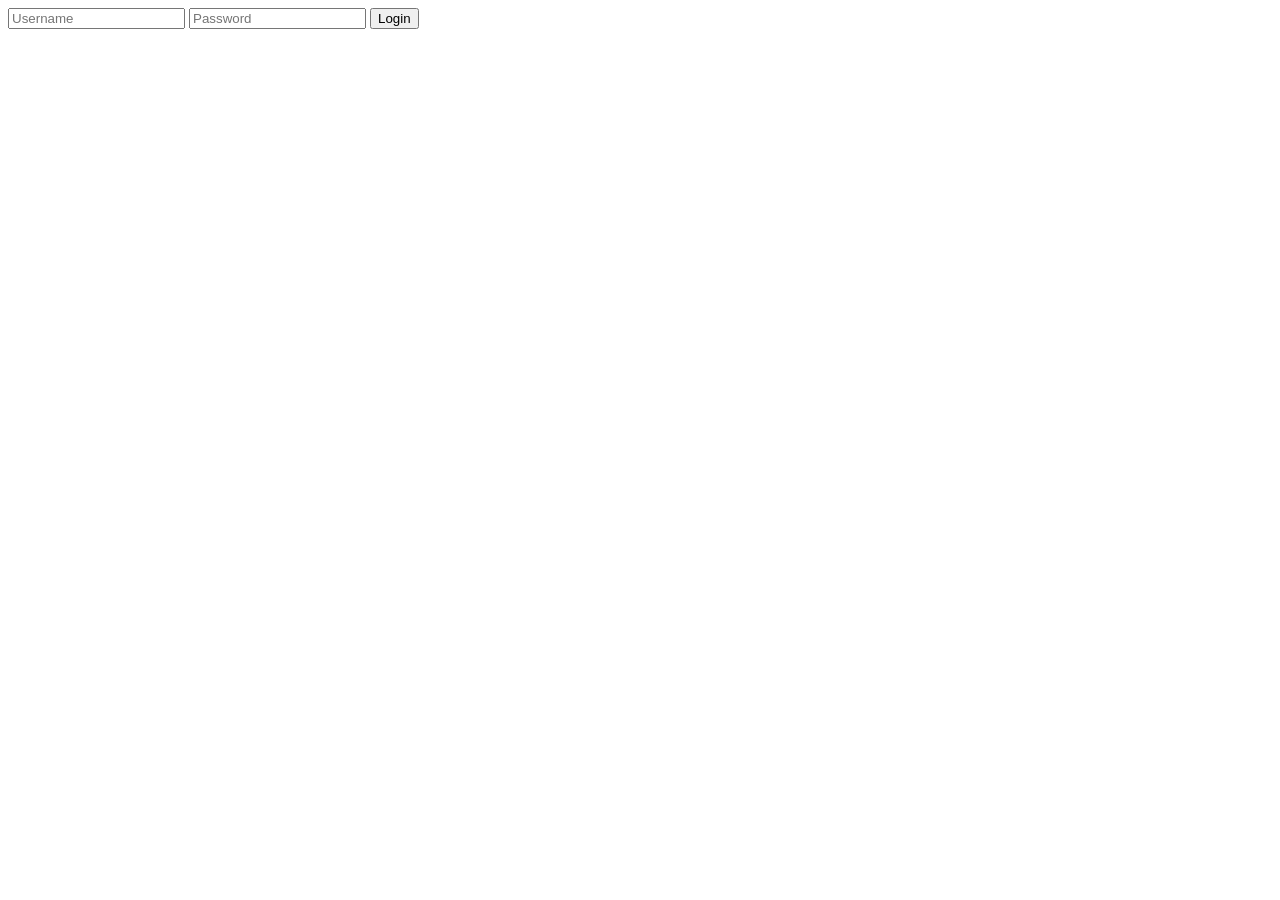
==== index.html @ 6fcb2b01 "setupSS" ====
<!DOCTYPE html>
<html lang="en">
<head>
    <meta charset="UTF-8">
    <meta name="viewport" content="width=device-width, initial-scale=1.0">
    <title>Login</title>
</head>
<body>


<div id="login-container">
    <input type="text" class="login-input" placeholder="Username">
    <input type="password" class="login-input" placeholder="Password">
    <button type="submit">Login</button>
</div>




    
</body>
</html>
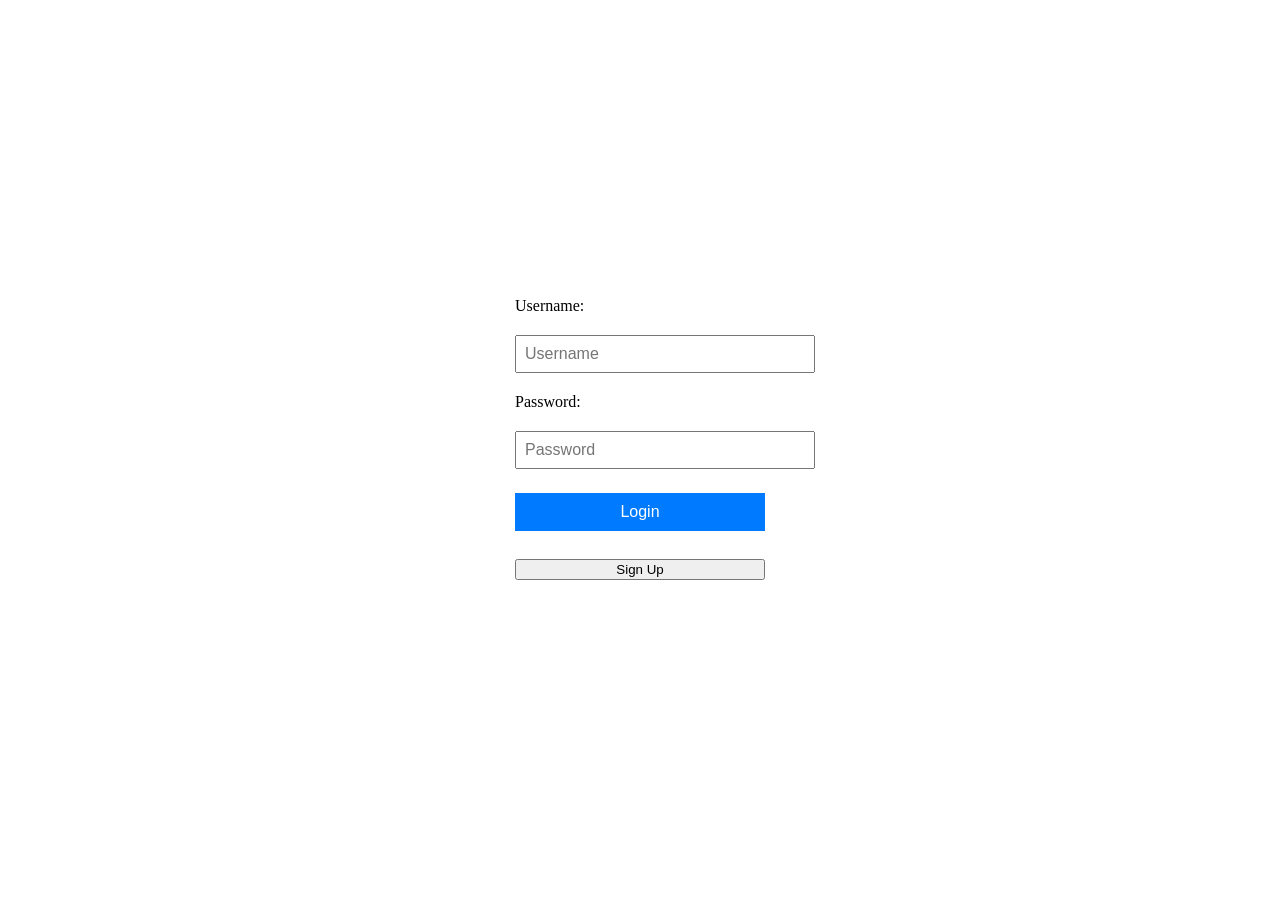
==== commit 86c20f42: "added buttons.css to seperate button styles from the main style.css file" ====
--- a/index.html
+++ b/index.html
@@ -1,6 +1,8 @@
 <!DOCTYPE html>
 <html lang="en">
 <head>
+    <link rel="stylesheet" href="buttons.css">
+    <link rel="stylesheet" href="style.css">
     <meta charset="UTF-8">
     <meta name="viewport" content="width=device-width, initial-scale=1.0">
     <title>Login</title>
@@ -9,9 +11,21 @@
 
 
 <div id="login-container">
-    <input type="text" class="login-input" placeholder="Username">
-    <input type="password" class="login-input" placeholder="Password">
-    <button type="submit">Login</button>
+
+    <div id="input-container">
+
+    <label for="username">Username:</label><br>
+    <input type="text" class="login-input" id="username" placeholder="Username"><br>
+
+    <label for="password">Password:</label><br>
+    <input type="password" class="login-input" id="password" placeholder="Password"><br>
+
+    </div>
+
+    <button class="general_button" type="submit">Login</button><br>
+
+    <button type="button" href="signup.html">Sign Up</button><br>
+
 </div>
 
 
--- a/buttons.css
+++ b/buttons.css
@@ -0,0 +1,15 @@
+
+.general_button{
+    padding: 10px;
+    font-size: 16px;
+    
+    background-color: #007BFF;
+    color: white;
+    border: none;
+    cursor: pointer;
+}
+
+
+.general_button:hover {
+    background-color: #0056b3;
+}
--- a/style.css
+++ b/style.css
@@ -0,0 +1,43 @@
+#login-container {
+    display: flex;
+    flex-direction: column; /* This stacks children vertically */
+    width: 250px;           /* Limits the width so they aren't too wide */
+    gap: 5px;              /* Adds a nice gap between the boxes */
+}
+
+.login-input {
+    padding: 8px;
+    font-size: 16px;
+}
+
+
+#input-container {
+    display: flex;
+    flex-direction: column; /* This stacks children vertically */
+    gap: 1px;              /* Adds a nice gap between the boxes */
+    width: 300px;           /* Makes the input fields take the full width of the container */
+}
+
+
+body {
+    margin: 0;
+    min-height: 100vh;
+    display: flex;
+    justify-content: center;
+    align-items: center;
+}
+
+.general_button{
+    padding: 10px;
+    font-size: 16px;
+    
+    background-color: #007BFF;
+    color: white;
+    border: none;
+    cursor: pointer;
+}
+
+
+.general_button:hover {
+    background-color: #0056b3;
+}
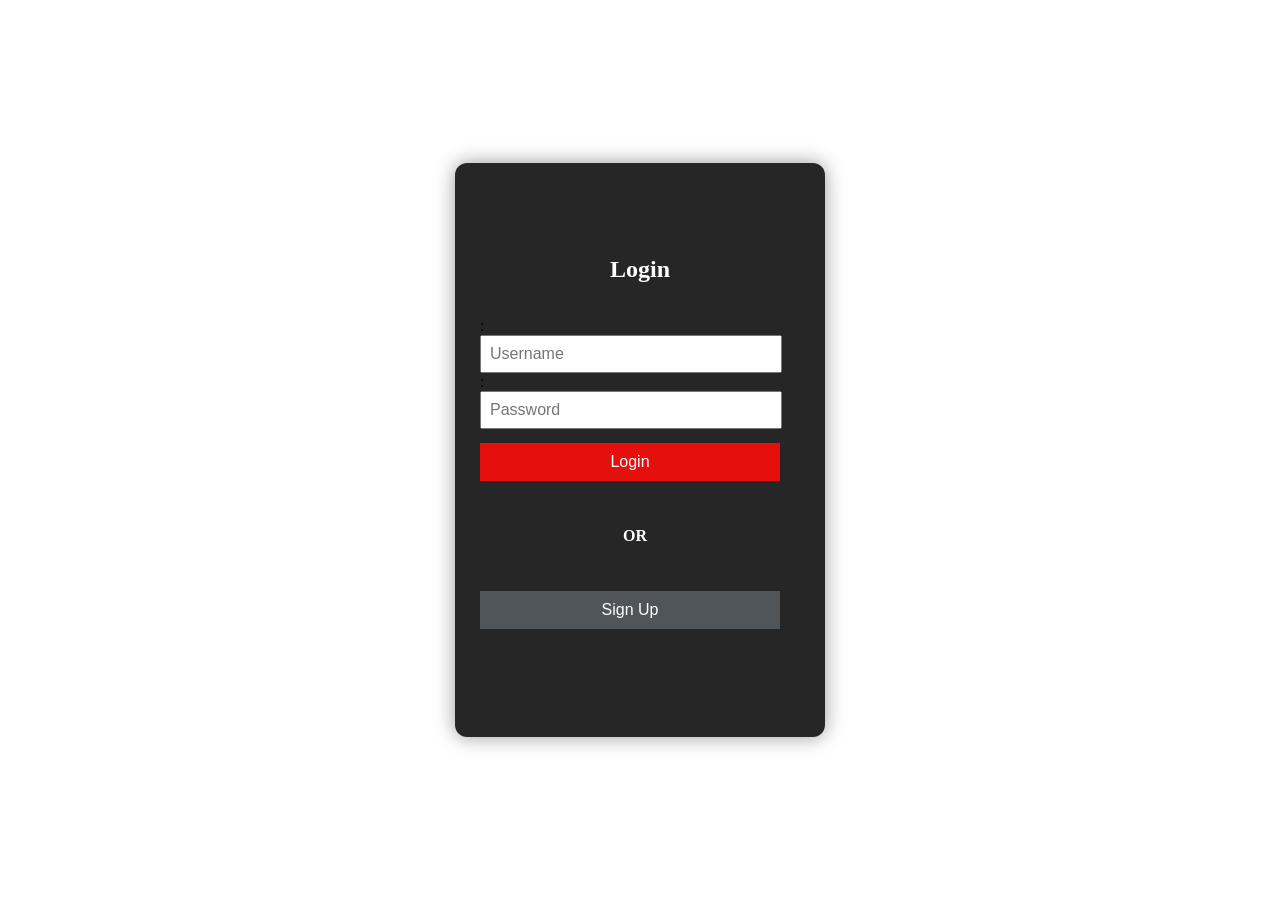
==== commit b33dcaaa: "main page is done" ====
--- a/index.html
+++ b/index.html
@@ -1,8 +1,9 @@
 <!DOCTYPE html>
 <html lang="en">
 <head>
+    <link rel="stylesheet" href="style.css">
     <link rel="stylesheet" href="buttons.css">
-    <link rel="stylesheet" href="style.css">
+    
     <meta charset="UTF-8">
     <meta name="viewport" content="width=device-width, initial-scale=1.0">
     <title>Login</title>
@@ -10,21 +11,34 @@
 <body>
 
 
+
 <div id="login-container">
 
+  <p id="background">
+
+    
+
+    <h1>Login</h1>
     <div id="input-container">
 
-    <label for="username">Username:</label><br>
-    <input type="text" class="login-input" id="username" placeholder="Username"><br>
+        <form action="profiles.html">
 
-    <label for="password">Password:</label><br>
-    <input type="password" class="login-input" id="password" placeholder="Password"><br>
+        <label for="username">:</label>
+        <input type="text" class="login-input" id="username" placeholder="Username"><br>
+
+        <label for="password">:</label>
+        <input type="password" class="login-input" id="password" placeholder="Password"><br>
 
     </div>
 
-    <button class="general_button" type="submit">Login</button><br>
+    <button class="general_button" type="submit" href="profiles.html" >Login</button><br>
+    
+   <div id="or">OR</div> <br>
 
-    <button type="button" href="signup.html">Sign Up</button><br>
+    <button id="signupbutton" type="submit" href="signup.html">Sign Up</button><br>
+    </form>
+
+    </p>
 
 </div>
 
--- a/style.css
+++ b/style.css
@@ -1,13 +1,27 @@
 #login-container {
+    width: 320px;
+    padding: 30px 25px;
+
     display: flex;
-    flex-direction: column; /* This stacks children vertically */
-    width: 250px;           /* Limits the width so they aren't too wide */
-    gap: 5px;              /* Adds a nice gap between the boxes */
+    flex-direction: column;
+    gap: 14px;
+
+    background-color: rgba(0, 0, 0, 0.85);
+    border-radius: 12px;
+    box-shadow: 0 0 20px rgba(0, 0, 0, 0.4);
+}
+
+h1 {
+    text-align: center;
+    color: white;
+    font-size: 24px;
+    margin-bottom: 20px;
 }
 
 .login-input {
     padding: 8px;
     font-size: 16px;
+    width: 94%;
 }
 
 
@@ -27,17 +41,14 @@
     align-items: center;
 }
 
-.general_button{
-    padding: 10px;
-    font-size: 16px;
-    
-    background-color: #007BFF;
-    color: white;
-    border: none;
-    cursor: pointer;
-}
 
-
-.general_button:hover {
-    background-color: #0056b3;
+#background {
+    display: flex;
+    flex-direction: column; /* This stacks children vertically */
+    width: 350px;           /* Limits the width so they aren't too wide */
+    gap: 5px;            /* Adds a nice gap between the boxes */
+    z-index: -1; /* Ensure the background is behind other content */
+     background-color : hsl(0, 0%, 0%,0.89); 
+     left: 50px;
+     transform: translateX(-50px);
 }
--- a/buttons.css
+++ b/buttons.css
@@ -2,8 +2,9 @@
 .general_button{
     padding: 10px;
     font-size: 16px;
+    width: 300px;
     
-    background-color: #007BFF;
+    background-color: #e70e0e;
     color: white;
     border: none;
     cursor: pointer;
@@ -12,4 +13,32 @@
 
 .general_button:hover {
     background-color: #0056b3;
-}+}
+
+
+
+#signupbutton{
+        padding: 10px;
+    font-size: 16px;
+    width: 300px;
+    
+    background-color: #50555a;
+    color: white;
+    border: none;
+    cursor: pointer;
+}
+
+
+
+#signupbutton:hover {
+    background-color: #1e7e34;
+}
+
+#or{
+   text-align: center;
+    color: #ffffff;
+    font-size: 16px;
+    font-weight: bold;
+    width: 100%;
+    transform: translateX(-5px);
+}
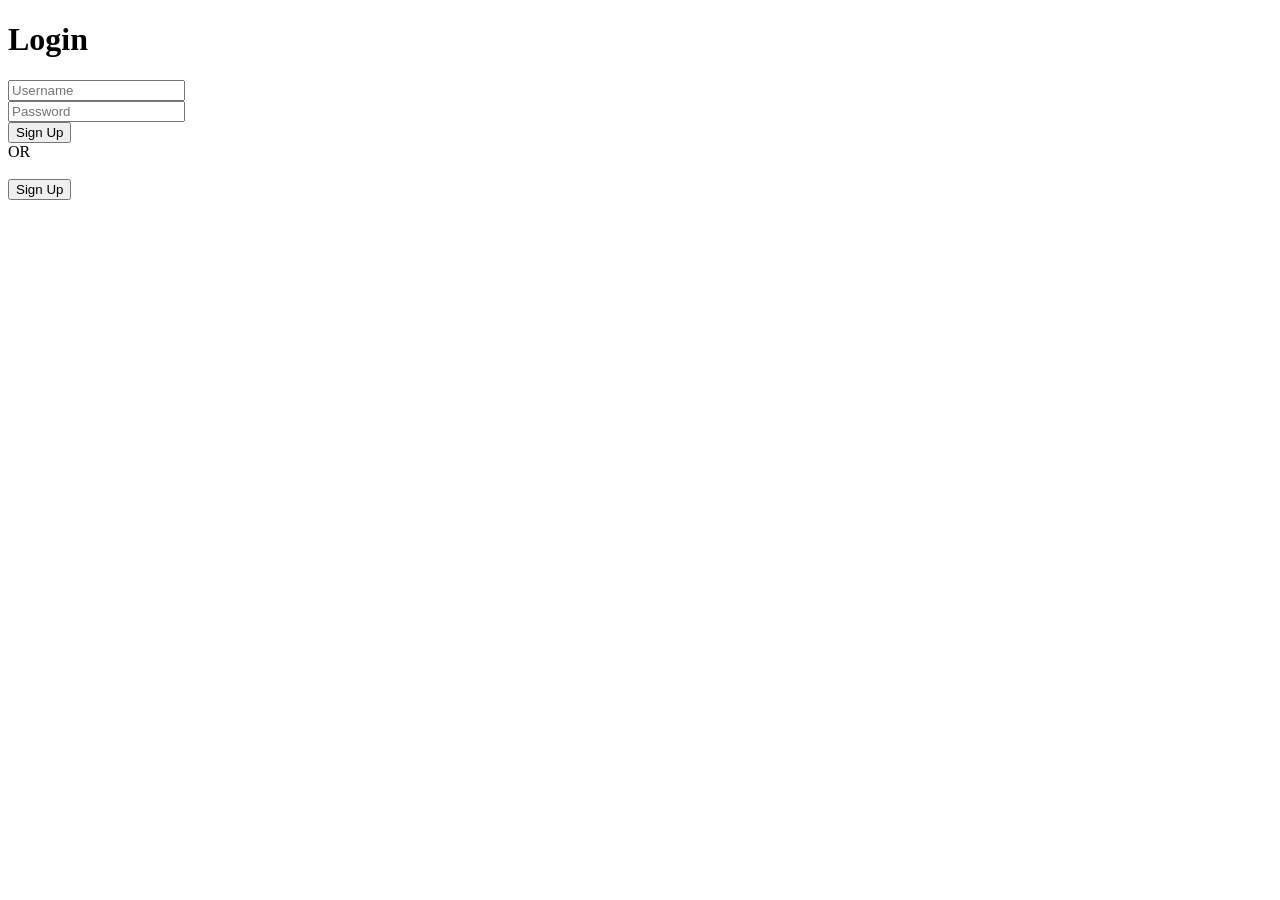
==== commit 373ae59d: "all the bugs and sign up and index pages are ready" ====
--- a/index.html
+++ b/index.html
@@ -1,44 +1,39 @@
 <!DOCTYPE html>
 <html lang="en">
 <head>
-    <link rel="stylesheet" href="style.css">
-    <link rel="stylesheet" href="buttons.css">
+    <link rel="stylesheet" href="../cssfolder/index.css">
+<link rel="stylesheet" href="../cssfolder/buttons.css">
     
     <meta charset="UTF-8">
     <meta name="viewport" content="width=device-width, initial-scale=1.0">
     <title>Login</title>
 </head>
 <body>
+<div id="login-container">
 
 
-
-<div id="login-container">
-
-  <p id="background">
+    <h1>Login</h1>
 
     
 
-    <h1>Login</h1>
-    <div id="input-container">
+        <form action="profiles.html">
+        <div id="input-container">
 
-        <form action="profiles.html">
-
-        <label for="username">:</label>
         <input type="text" class="login-input" id="username" placeholder="Username"><br>
-
-        <label for="password">:</label>
         <input type="password" class="login-input" id="password" placeholder="Password"><br>
 
     </div>
 
-    <button class="general_button" type="submit" href="profiles.html" >Login</button><br>
-    
+       <button class="general_button" type="button" onclick="window.location.href='profiles.html'">
+        Sign Up
+        </button>
+    </form>
    <div id="or">OR</div> <br>
 
-    <button id="signupbutton" type="submit" href="signup.html">Sign Up</button><br>
-    </form>
-
-    </p>
+    <button id="signupbutton" type="button" onclick="window.location.href='signup.html'">
+       Sign Up
+    </button>
+    
 
 </div>
 
